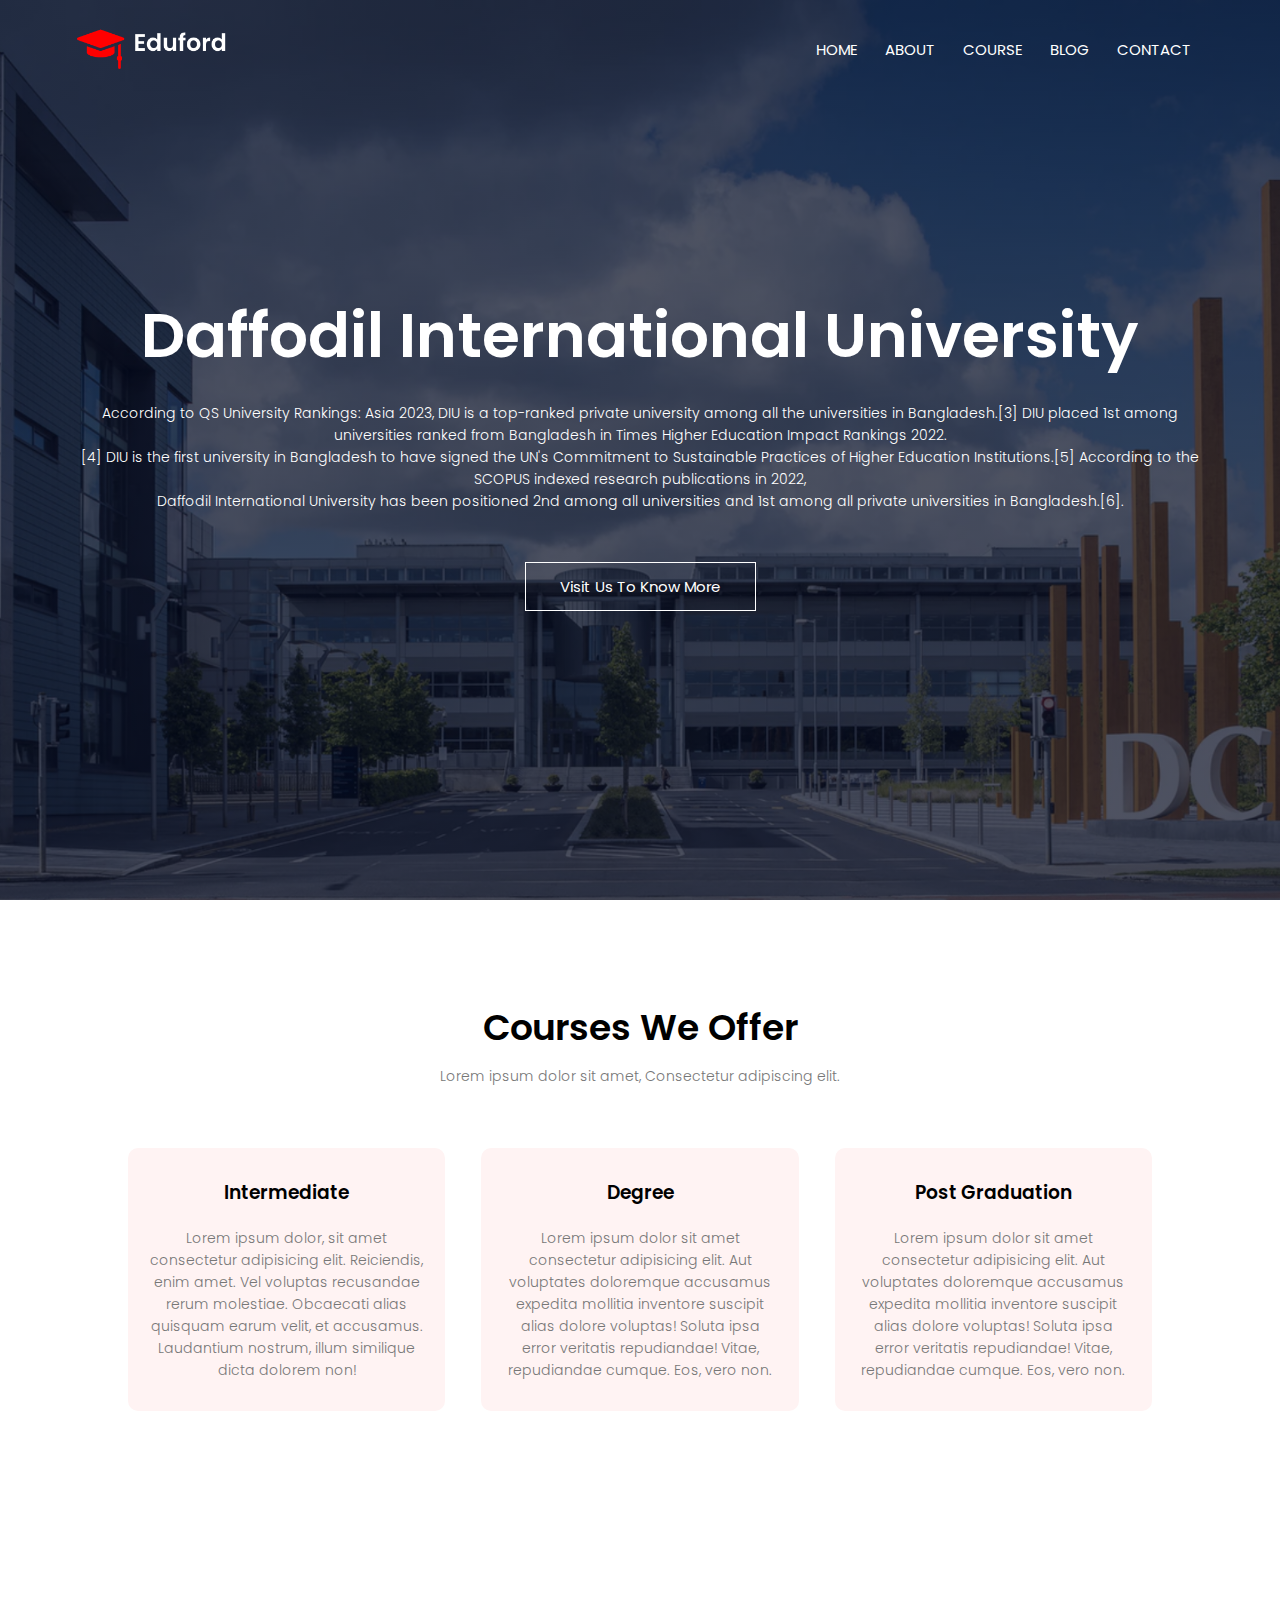
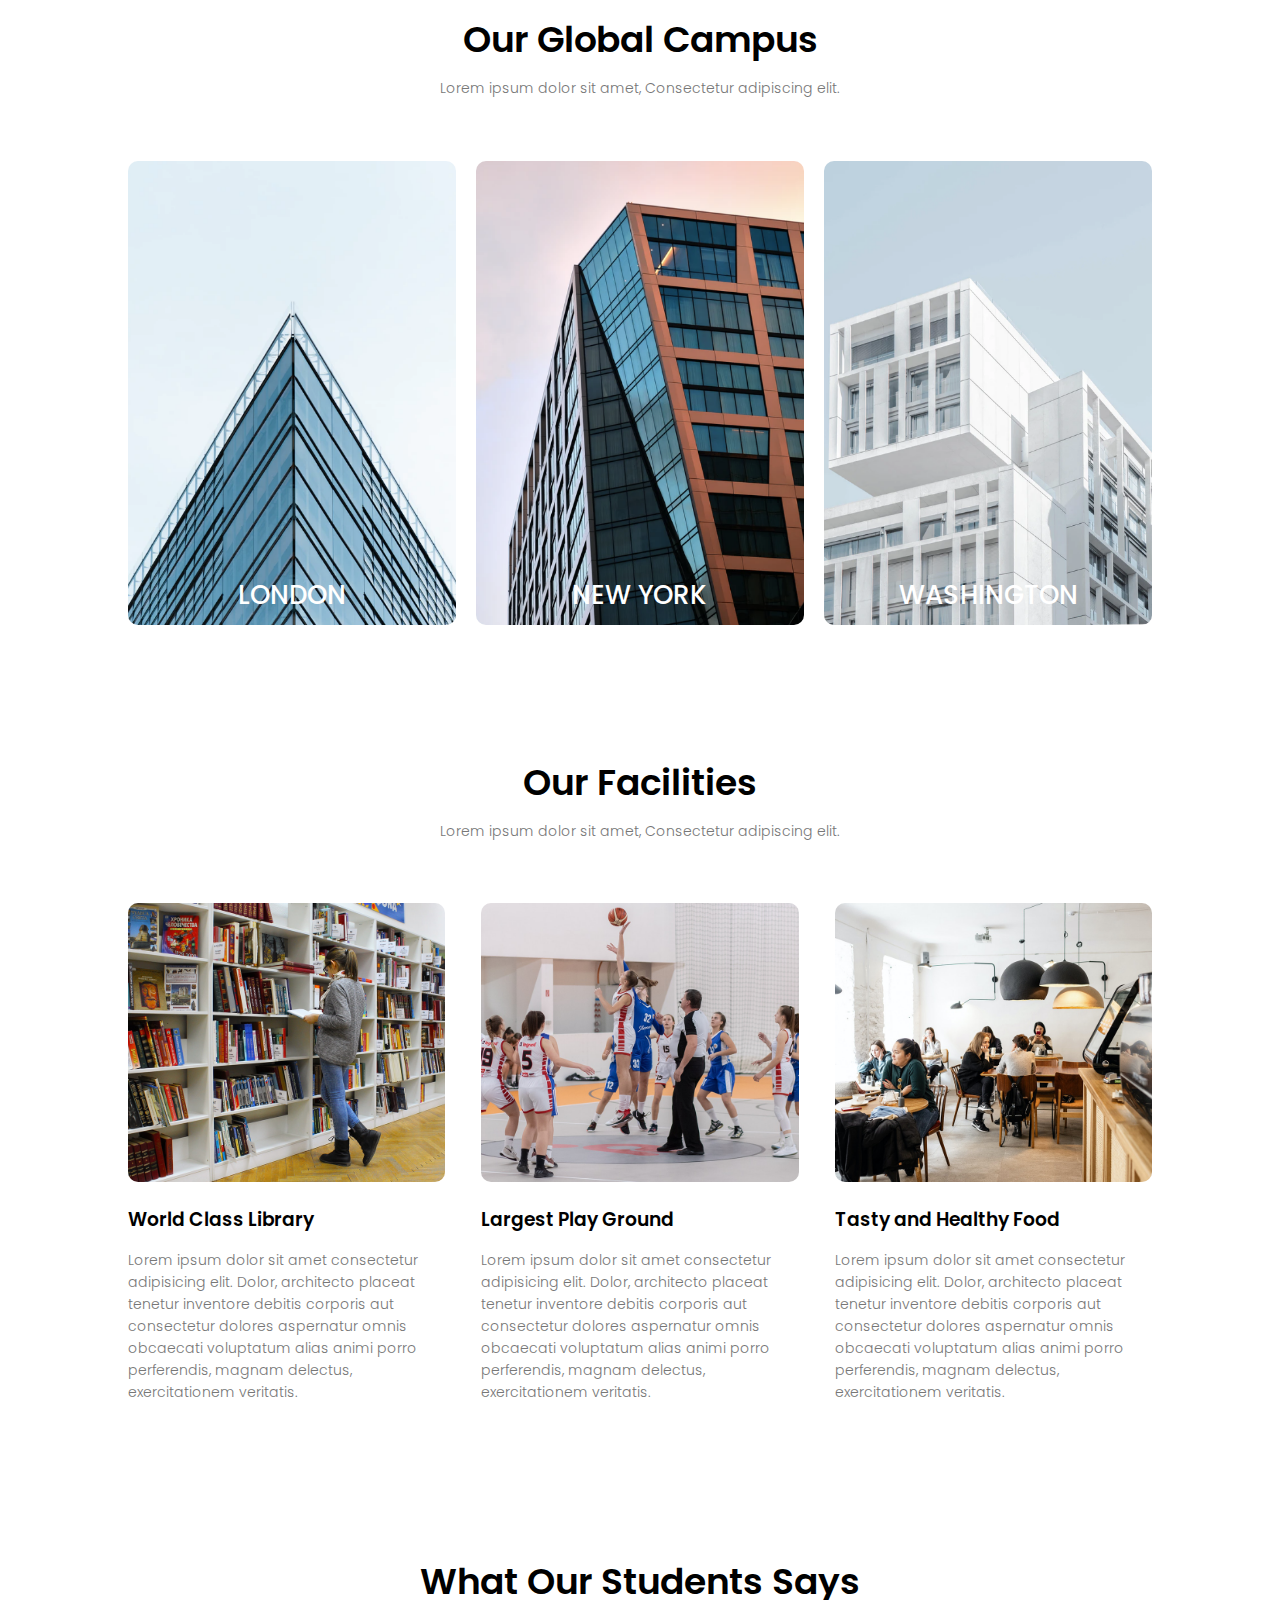
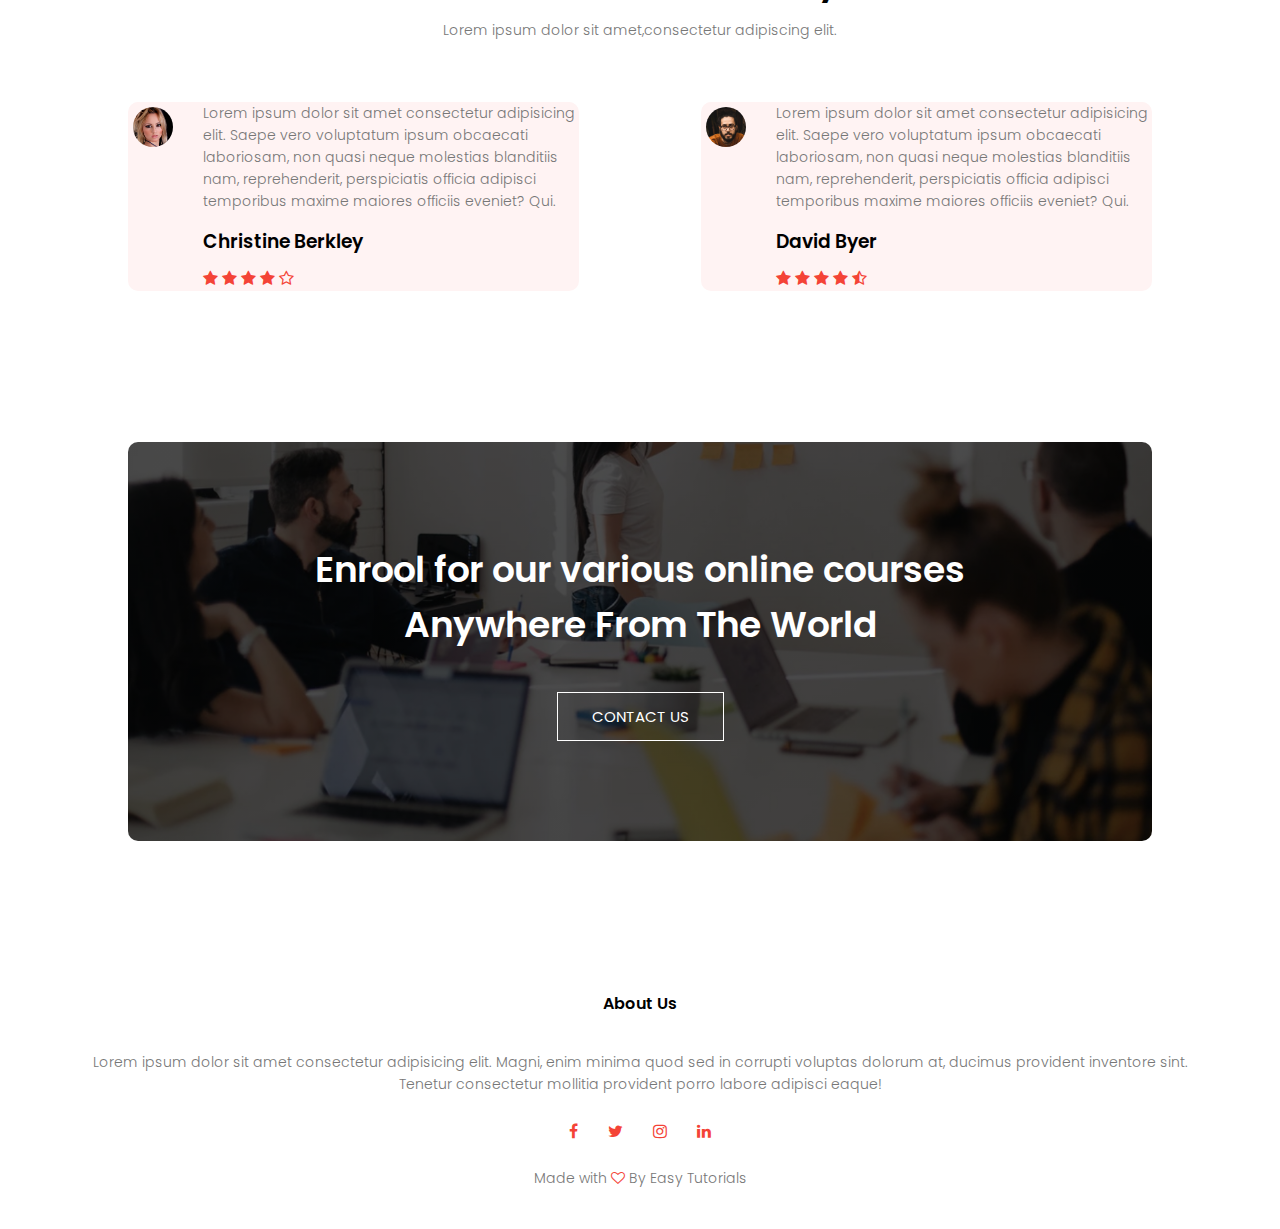
==== index.html @ c22b480c "index" ====
<!DOCTYPE html>
<html lang="en">
<head>
    <meta charset="UTF-8">
    <meta http-equiv="X-UA-Compatible" content="IE=edge">
    <meta name="viewport" content="width=device-width, initial-scale=1.0">
    <link rel="preconnect" href="https://fonts.googleapis.com">
    <link rel="preconnect" href="https://fonts.gstatic.com" crossorigin>
    <link href="https://fonts.googleapis.com/css2?family=Poppins:wght@200;300;400;600;700&display=swap" rel="stylesheet">
    <link rel="stylesheet" href="https://stackpath.bootstrapcdn.com/font-awesome/4.7.0/css/font-awesome.min.css">
    <link rel="stylesheet" href="style.css">
    <link rel="stylesheet" href="responsive.css">
    <title>University Website</title>
</head>
<body>
    <section class="header">
        <nav>
            <a href="https://daffodilvarsity.edu.bd/" target="_blank"><img class="img" src="images/logo.png" alt=""><a>
            <div class="nav-links" id="navLinks">
                <i class="fa fa-times" onclick="hideMenu()"></i>
                <ul>
                    <li><a href="http://127.0.0.1:5501/index.html">HOME</a></li>
                    <li><a href="https://en.wikipedia.org/wiki/Daffodil_International_University" target="_blank">ABOUT</a></li>
                    <li><a href="https://daffodilvarsity.edu.bd/programs" target="_blank">COURSE</a></li>
                    <li><a href="https://blog.daffodilvarsity.edu.bd/" target="_blank">BLOG</a></li>
                    <li><a href="https://daffodilvarsity.edu.bd/pcampus/pcontact" target="_blank">CONTACT</a></li>
                </ul>
            </div>
            <i class="fa fa-bars" onclick="showMenu()"></i>
        </nav>
        <div class="text-box">
            <h1>Daffodil International University</h1>
            <p>According to QS University Rankings: Asia 2023, DIU is a top-ranked private university among all the universities in Bangladesh.[3] DIU placed 1st among universities ranked from Bangladesh in Times Higher Education Impact Rankings 2022.<br>[4] DIU is the first university in Bangladesh to have signed the UN's Commitment to Sustainable Practices of Higher Education Institutions.[5] According to the SCOPUS indexed research  publications in 2022, <br> Daffodil International University has been positioned 2nd among all universities and 1st among all private universities in Bangladesh.[6].</p>
            <a href="https://daffodilvarsity.edu.bd/" target="_blank" class="hero-btn">Visit Us To Know More</a>
        </div>
    </section>
    <!---------------------------------------------------------Courses----------------------------------------------------------->
    <section class="course">
        <h1>Courses We Offer</h1>
        <p>Lorem ipsum dolor sit amet, Consectetur adipiscing elit.</p>
        <div class="row">
            <div class="course-col">
                <h3>Intermediate</h3>
                <p>Lorem ipsum dolor, sit amet consectetur adipisicing elit. Reiciendis, enim amet. Vel voluptas recusandae rerum molestiae. Obcaecati alias quisquam earum velit, et accusamus. Laudantium nostrum, illum similique dicta dolorem non!</p>
            </div>
            <div class="course-col">
                <h3>Degree</h3>
                <p>Lorem ipsum dolor sit amet consectetur adipisicing elit. Aut voluptates doloremque accusamus expedita mollitia inventore suscipit alias dolore voluptas! Soluta ipsa error veritatis repudiandae! Vitae, repudiandae cumque. Eos, vero non.</p>
            </div>
            <div class="course-col">
                <h3>Post Graduation</h3>
                <p>Lorem ipsum dolor sit amet consectetur adipisicing elit. Aut voluptates doloremque accusamus expedita mollitia inventore suscipit alias dolore voluptas! Soluta ipsa error veritatis repudiandae! Vitae, repudiandae cumque. Eos, vero non.</p>
            </div>
        </div>
    </section>
    <!--------------------------------------------------Campus---------------------------------------------------------->
    <section class="campus">
        <h1>Our Global Campus</h1>
        <p>Lorem ipsum dolor sit amet, Consectetur adipiscing elit.</p>
        <div class="row">
            <div class="campus-col">
                <img src="images/london.png">
                <div class="layer">
                    <h3>LONDON</h3>
                </div>
            </div>
            <div class="campus-col">
                <img src="images/newyork.png">
                <div class="layer">
                    <h3>NEW YORK</h3>
                </div>
            </div>
            <div class="campus-col">
                <img src="images/washington.png">
                <div class="layer">
                    <h3>WASHINGTON</h3>
                </div>
            </div>
         </div>
    </section>
    <!---------------------------------------------------Facilities----------------------------------------------------------->
    <section class="facilities">
        <h1>Our Facilities</h1>
        <p>Lorem ipsum dolor sit amet, Consectetur adipiscing elit.</p>
        <div class="row">
            <div class="facilities-col">
                <img src="images/library.png">
                <h3>World Class Library</h3>
                <p>Lorem ipsum dolor sit amet consectetur adipisicing elit. Dolor, architecto placeat tenetur inventore debitis corporis aut consectetur dolores aspernatur omnis obcaecati voluptatum alias animi porro perferendis, magnam delectus, exercitationem veritatis.</p>
            </div>
            <div class="facilities-col">
                <img src="images/basketball.png">
                <h3>Largest Play Ground</h3>
                <p>Lorem ipsum dolor sit amet consectetur adipisicing elit. Dolor, architecto placeat tenetur inventore debitis corporis aut consectetur dolores aspernatur omnis obcaecati voluptatum alias animi porro perferendis, magnam delectus, exercitationem veritatis.</p>
            </div>
            <div class="facilities-col">
                <img src="images/cafeteria.png">
                <h3>Tasty and Healthy Food</h3>
                <p>Lorem ipsum dolor sit amet consectetur adipisicing elit. Dolor, architecto placeat tenetur inventore debitis corporis aut consectetur dolores aspernatur omnis obcaecati voluptatum alias animi porro perferendis, magnam delectus, exercitationem veritatis.</p>
            </div>
        </div>
    </section>
    <!------------------------------------------------------testimonials------------------------------------------------------->
    <section class="testimonials">
        <h1>What Our Students Says</h1>
        <p>Lorem ipsum dolor sit amet,consectetur adipiscing elit.</p>
        <div class="row">
            <div class="testimonial-col">
                <img src="images/user1.jpg" alt="">
                <div>
                    <p>Lorem ipsum dolor sit amet consectetur adipisicing elit. Saepe vero voluptatum ipsum obcaecati laboriosam, non quasi neque molestias blanditiis nam, reprehenderit, perspiciatis officia adipisci temporibus maxime maiores officiis eveniet? Qui.</p>
                    <h3>Christine Berkley</h3>
                    <i class="fa fa-star"></i>
                    <i class="fa fa-star"></i>
                    <i class="fa fa-star"></i>
                    <i class="fa fa-star"></i>
                    <i class="fa fa-star-o"></i>
                </div>
            </div>
            <div class="testimonial-col">
                <img src="images/user2.jpg" alt="">
                <div>
                    <p>Lorem ipsum dolor sit amet consectetur adipisicing elit. Saepe vero voluptatum ipsum obcaecati laboriosam, non quasi neque molestias blanditiis nam, reprehenderit, perspiciatis officia adipisci temporibus maxime maiores officiis eveniet? Qui.</p>
                    <h3>David Byer</h3>
                    <i class="fa fa-star"></i>
                    <i class="fa fa-star"></i>
                    <i class="fa fa-star"></i>
                    <i class="fa fa-star"></i>
                    <i class="fa fa-star-half-o"></i>
                </div>
            </div>
        </div>
    </section>
    <!--------------------------------------------------Call To Action--------------------------------------------------------->
    <section class="cta">
        <h1>Enrool for our various online courses <br> Anywhere From The World</h1>
        <a class="hero-btn" href="https://daffodilvarsity.edu.bd/pcampus/pcontact" target="_blank">CONTACT US</a>
    </section>
    <!--------------------------------------------------------Footer------------------------------------------------------------>
    <section class="footer">
        <h4>About Us</h4>
        <p>Lorem ipsum dolor sit amet consectetur adipisicing elit. Magni, enim minima quod sed in corrupti voluptas dolorum at, ducimus provident inventore sint. <br> Tenetur consectetur mollitia provident porro labore adipisci eaque!</p>
        <div class="icons">
            <i class="fa fa-facebook"></i>
            <i class="fa fa-twitter"></i>
            <i class="fa fa-instagram"></i>
            <i class="fa fa-linkedin"></i>
        </div>
        <p>Made with <i class="fa fa-heart-o"></i>&nbsp;By Easy Tutorials</p>
    </section>
     <!------------------------------------------------JavaScript for Toggle Menu----------------------------------------------->
    <script>
        var navLinks = document.getElementById("navLinks");
        function showMenu(){
            navLinks.style.right="0";
        }
        function hideMenu(){
            navLinks.style.right="-190px";
        }
    </script>
</body>
</html>
---- style.css ----
*{
    margin: 0;
    padding: 0;
    font-family: 'Poppins', sans-serif;
}
.header{
    min-height: 100vh;
    width: 100%;
    background-image: linear-gradient(rgba(4,9,30,0.7),rgba(4,9,30,0.7)),url(images/banner.png);
    background-position: center;
    background-size: cover;
    position: relative;
}
nav {
    display: flex;
    padding: 2% 6%;
    justify-content: space-between;
    align-items: center;
}
nav img{
    width: 150px;

}
.nav-links{
    flex: 1;
    text-align: right;
}
.nav-links ul li{
    list-style: none;
    display: inline-block;
    padding: 8px 12px;
    position: relative;
}
.nav-links ul li a{
    color: #fff;
    font-size: 15px;
    text-decoration: none;

}
.nav-links ul li::after{
    content: '';
    width: 0%;
    height:2px;
    background: #f44336;
    display: block;
    margin: auto;
    transition: 0.5s;
}
.nav-links ul li:hover::after{
    width: 100%;

}
.text-box{
    width: 90%;
    color: #fff;
    position: absolute;
    top: 50%;
    left: 50%;
    transform: translate(-50%,-50%);
    text-align: center;
}
.text-box h1{
    font-size: 62px;
}
.text-box p{
    margin: 10px 0 40px;
    font-size: 14px;
    color:  #fff;
}
.hero-btn{
    display: inline-block;
    text-decoration: none;
    color: #fff;
    border: 1px solid #fff;
    padding: 12px 34px;
    font-size: 15px;
    background: transparent;
    position: relative;
    cursor: pointer;
}
.hero-btn:hover{
    border: 1px solid #fff;
    background: #f44336;
    transition: 1s;
}
nav .fa{
    display: none;
}
/*----------------------courses-----------------*/
.course{
    width: 80%;
    margin: auto;
    text-align: center;
    padding: 100px;
}
h1{
    font-size: 36px;
    font-weight: 600;
}
p{
    color: #777;
    font-size: 14px;
    font-weight: 300;
    line-height: 22px;
    padding: 10px;
}
.row{
    margin-top: 5%;
    display: flex;
    justify-content: space-between;
}
.course-col{
    flex-basis: 31%;
    background: #fff3f3;
    border-radius: 10px;
    margin-bottom: 5%;
    padding: 20px 12px;
    box-sizing: border-box;
}
h3{
    text-align: center;
    font-weight: 600;
    margin: 10px 0;
}
.course-col:hover{
    box-shadow: 0 0 20px rgba(0,0,0,0.2);
}
/*-----------------Campus-------------------*/
.campus{
    width: 80%;
    margin: auto;
    text-align: center;
    padding-top: 50px;
}
.campus-col{
    flex-basis: 32%;
    border-radius: 10px;
    margin-bottom: 30px;
    position: relative;
    overflow: hidden;
}
.campus-col img{
    width: 100%;
    display: block;
}
.layer{
    background: transparent;
    height: 100%;
    width: 100%;
    position: absolute;
    top: 0;
    left: 0;
    transition: 0.5s;
}
.layer:hover{
    background: rgba(226,0,0,0.7);
}
.layer h3{
    width: 100%;
    font-weight: 500;
    color: #fff;
    font-size: 26px;
    bottom: 0;
    left: 50%;
    transform: translate(-50%);
    position: absolute;
}
.layer:hover h3{
    bottom: 50%;
    opacity: 1;
}
/*------------------------------------------------Facilities----------------------------------------*/
.facilities{
    width: 80%;
    margin: auto;
    text-align: center;
    padding-top: 100px;
}
.facilities-col{
    flex-basis: 31%;
    border-radius: 10px;
    margin-bottom: 5%;
    text-align: left;
}
.facilities-col img{
    width: 100%;
    border-radius: 10px;
}
.facilities-col p{
    padding: 0;
}
.facilities-col h3{
    margin-top: 16px;
    margin-bottom: 15px;
    text-align: left;
}
/*--------------------------------------------testimonials-------------------------------------------------*/
.testimonials{
    width: 80%;
    margin: auto;
    padding-top: 100px;
    text-align: center;
}
.testimonial-col{
    flex-basis: 44%;
    border-radius: 10px;
    margin-bottom: 5%;
    text-align: left;
    background: #fff3f3;
    cursor: pointer;
    display: flex;
}
.testimonial-col img{
    height: 40px;
    margin: 5px;
    margin-right: 30px;
    border-radius: 50%;
}
.testimonial-col p{
    padding: 0;
}
.testimonial-col h3{
    margin-top: 15px;
    text-align: left;
}
.testimonial-col .fa{
    color: #f44336;

}
/*----------------------------call to action--------------------------*/
.cta{
    margin: 100px auto;
    width: 80%;
    background-image:linear-gradient(rgba(0,0,0,0.7),rgba(0,0,0,0.7)),url(images/banner2.jpg);
    background-position: center;
    background-size: cover;
    border-radius: 10px;
    text-align: center;
    padding: 100px 0;
}
.cta h1{
    color: #fff;
    margin-bottom: 40px;
    padding: 0;

}
.footer{
    width: 100%;
    text-align: center;
    padding: 30px 0;
}
.footer h4{
    margin-bottom: 25px;
    margin-top: 20px;
    font-weight: 600;
}
.icons .fa{
    color: #f44336;
    margin: 0 13px;
    cursor: pointer;
    padding: 18px 0;
}
.fa-heart-o{
    color: #f44336;
}
---- responsive.css ----
@media (max-width: 700px){
    body{
        padding: 0;
        margin: 0;
    }
    .text-box h1{
        font-size: 20px;
    }
    .nav-links ul li{
        display: block;
    }
    .nav-links{
        position: absolute;
        background: #f44336;
        height: 100vh;
        width: 190px;
        top: 0;
        right: -200px;
        text-align: left;
        z-index: 2;
        transition: 1s;
    }
    nav .fa{
        display: block;
        color: #fff;
        font-size: 22px;
        cursor: pointer;
    }
    .nav-links ul{
        padding: 30px;
    }
    .row{
        flex-direction: column;
    }
    .testimonial-col img{
        margin-right: 30px;
        margin-left: 0px;
    }
    .cta h1{
        font-size: 24px;
    }
    .course{
        padding: 10px;
    }
}
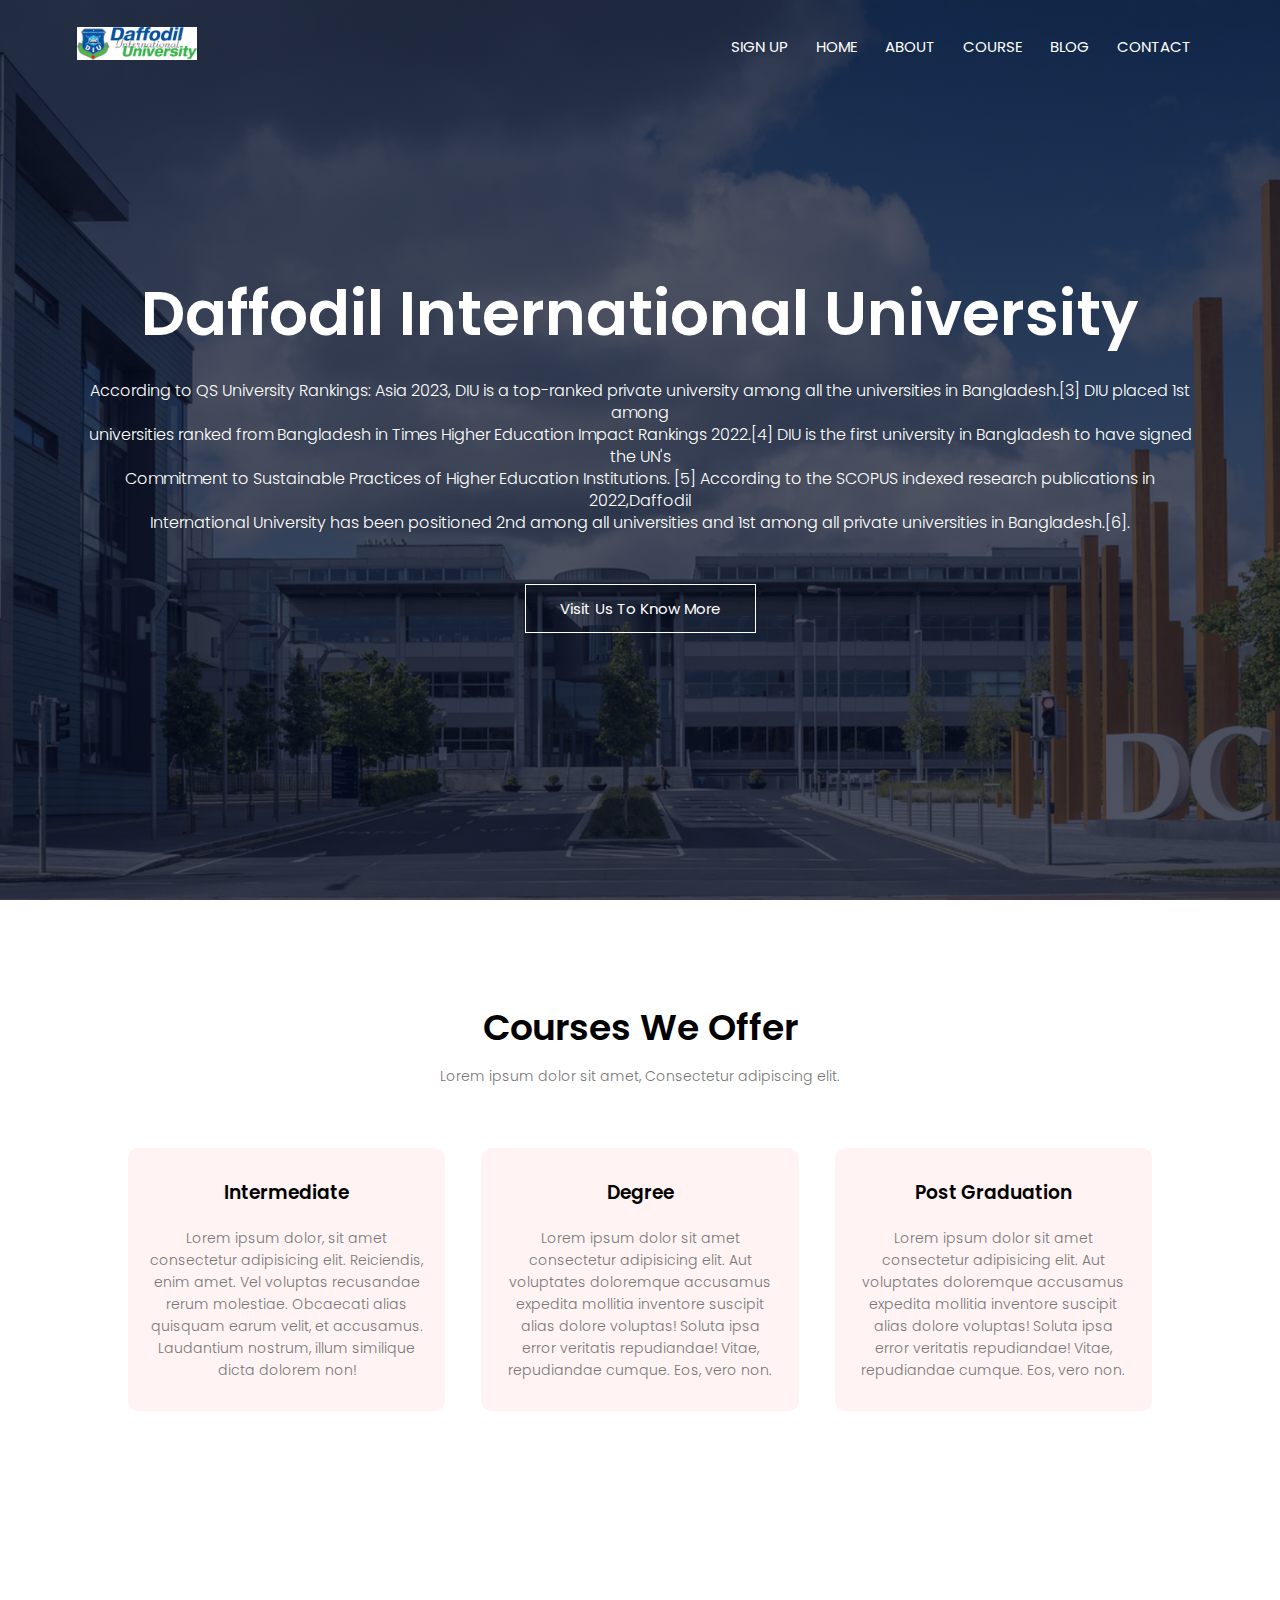
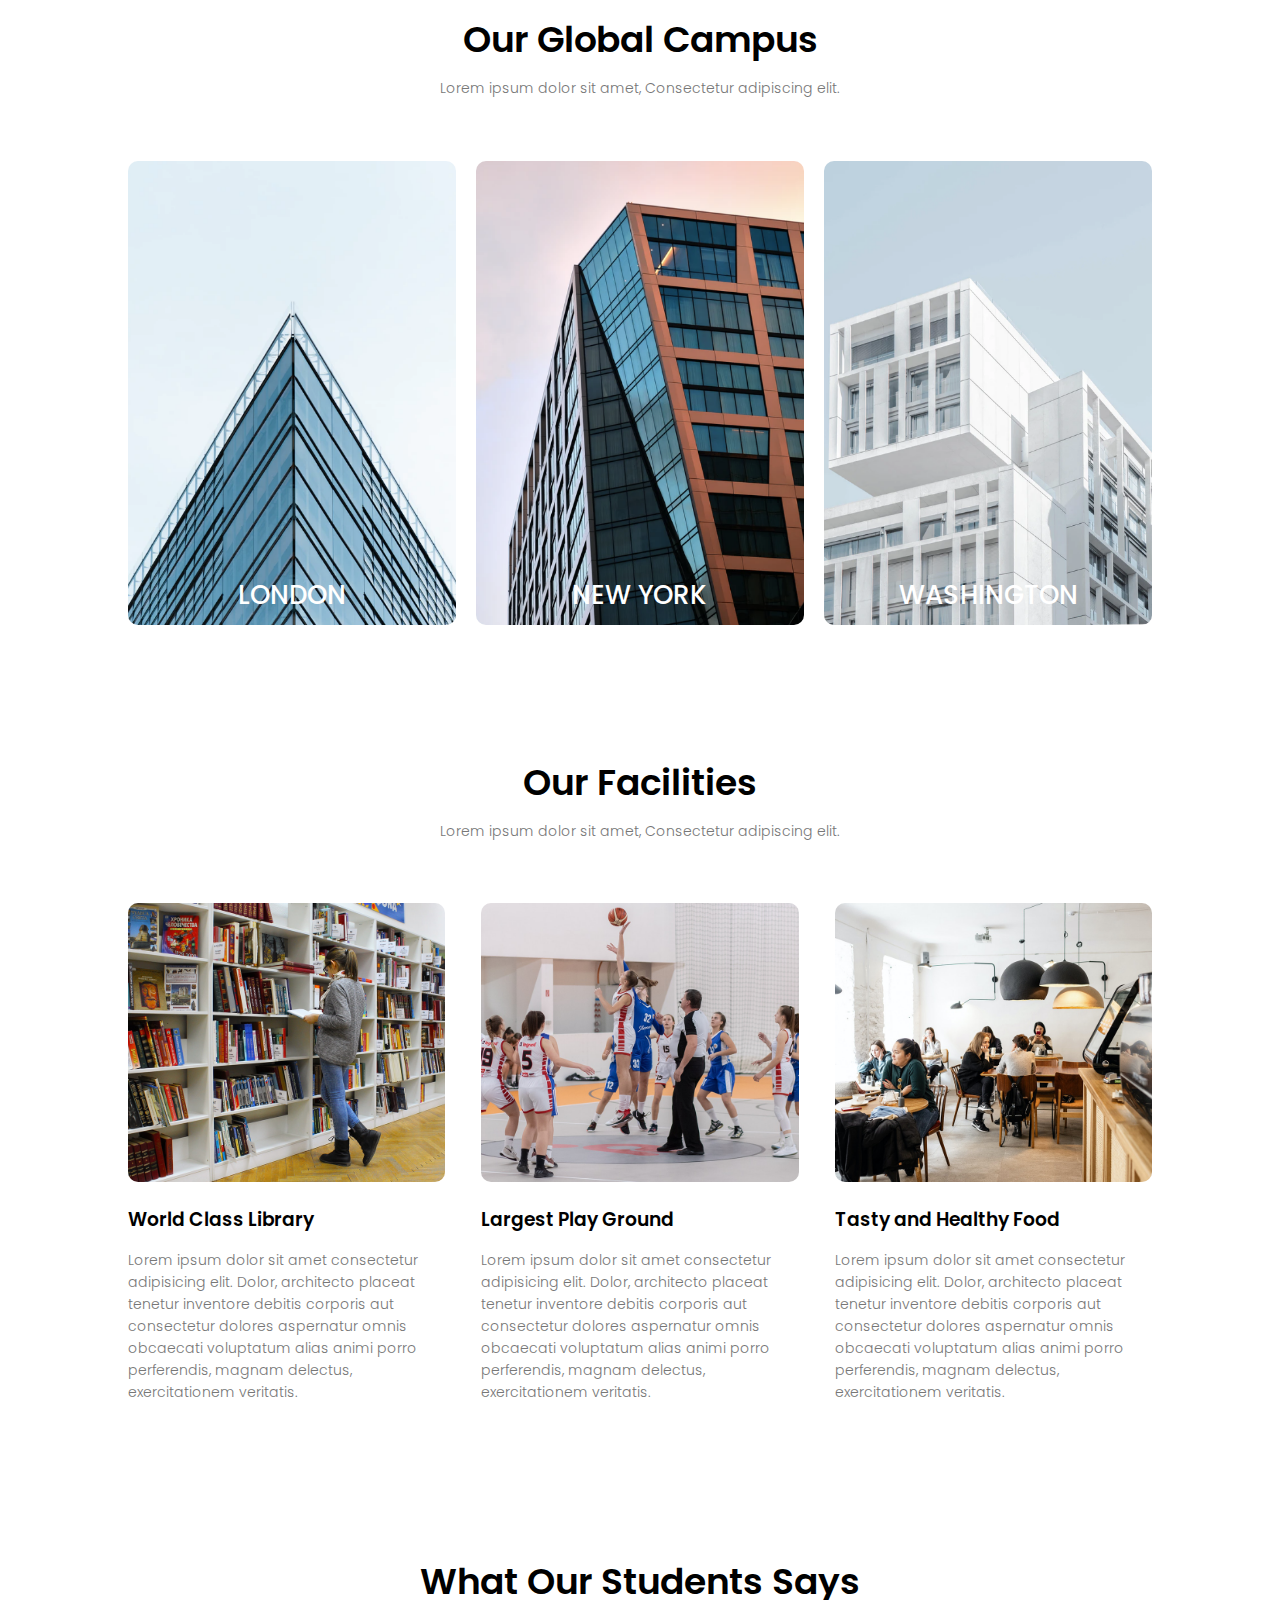
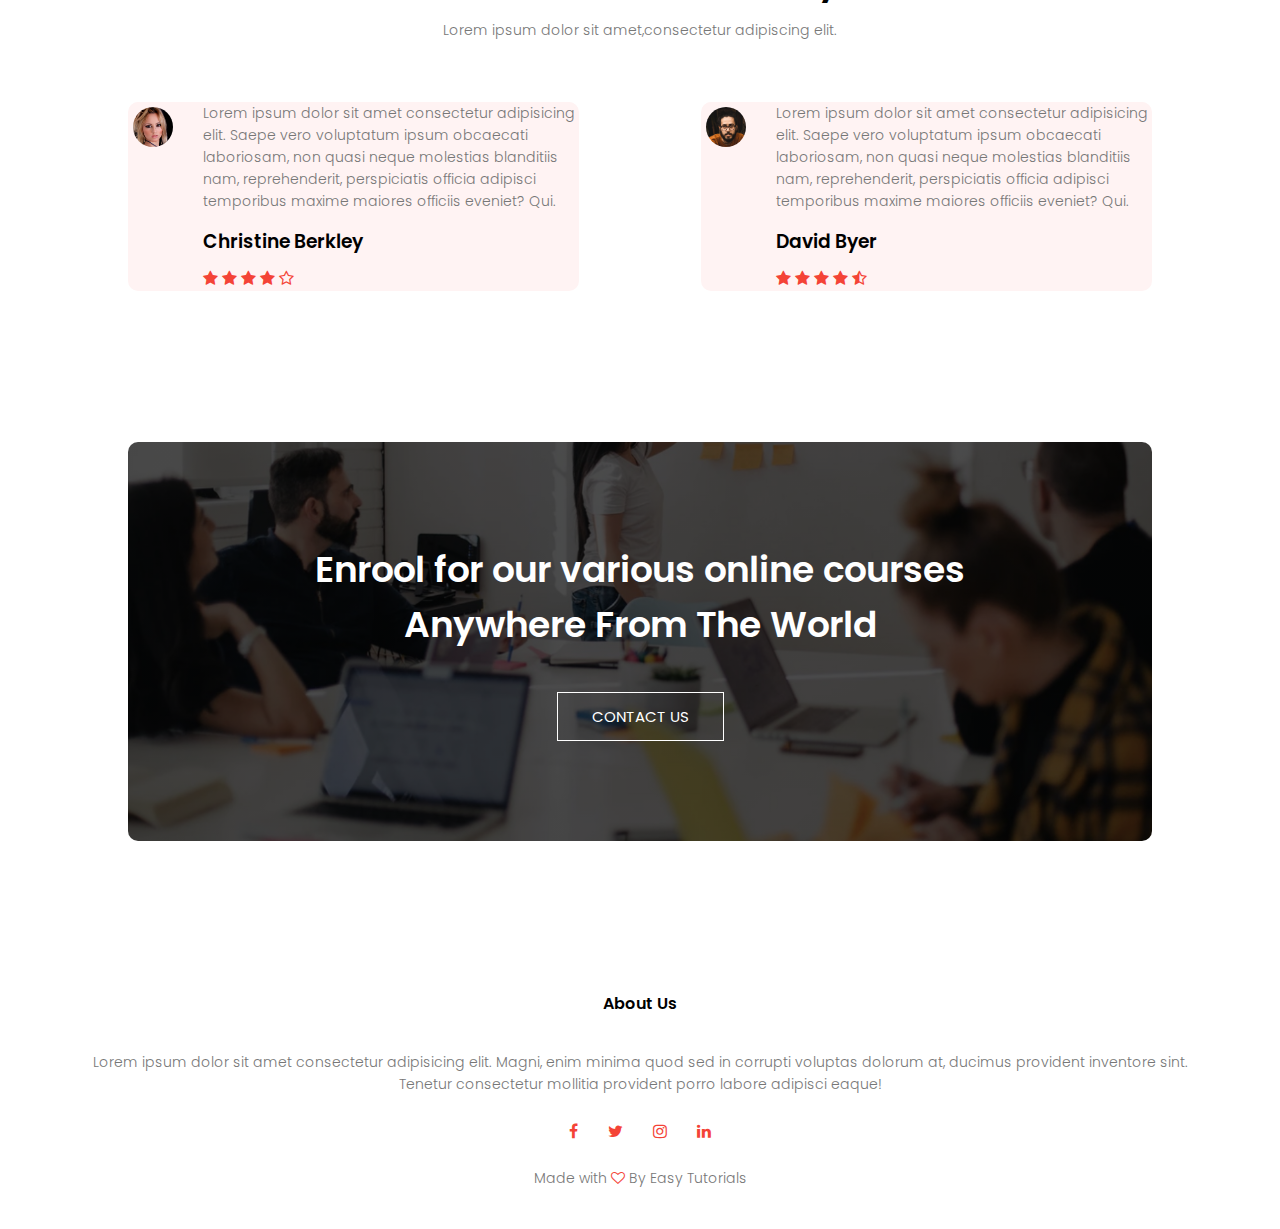
==== commit 7a6d8a61: "update" ====
--- a/index.html
+++ b/index.html
@@ -15,27 +15,28 @@
 <body>
     <section class="header">
         <nav>
-            <a href="https://daffodilvarsity.edu.bd/" target="_blank"><img class="img" src="images/logo.png" alt=""><a>
+            <a href=""><img class="imgs" src="images/download.png" alt=""><a>
             <div class="nav-links" id="navLinks">
                 <i class="fa fa-times" onclick="hideMenu()"></i>
                 <ul>
-                    <li><a href="http://127.0.0.1:5501/index.html">HOME</a></li>
-                    <li><a href="https://en.wikipedia.org/wiki/Daffodil_International_University" target="_blank">ABOUT</a></li>
-                    <li><a href="https://daffodilvarsity.edu.bd/programs" target="_blank">COURSE</a></li>
-                    <li><a href="https://blog.daffodilvarsity.edu.bd/" target="_blank">BLOG</a></li>
-                    <li><a href="https://daffodilvarsity.edu.bd/pcampus/pcontact" target="_blank">CONTACT</a></li>
+                    <li><a href="signInpage.html">SIGN UP</a></li>
+                    <li><a href="index.html">HOME</a></li>
+                    <li><a href="#about">ABOUT</a></li>
+                    <li><a href="#course">COURSE</a></li>
+                    <li><a href="#Blog">BLOG</a></li>
+                    <li><a href="#contact">CONTACT</a></li>
                 </ul>
             </div>
             <i class="fa fa-bars" onclick="showMenu()"></i>
         </nav>
         <div class="text-box">
             <h1>Daffodil International University</h1>
-            <p>According to QS University Rankings: Asia 2023, DIU is a top-ranked private university among all the universities in Bangladesh.[3] DIU placed 1st among universities ranked from Bangladesh in Times Higher Education Impact Rankings 2022.<br>[4] DIU is the first university in Bangladesh to have signed the UN's Commitment to Sustainable Practices of Higher Education Institutions.[5] According to the SCOPUS indexed research  publications in 2022, <br> Daffodil International University has been positioned 2nd among all universities and 1st among all private universities in Bangladesh.[6].</p>
+            <p>According to QS University Rankings: Asia 2023, DIU is a top-ranked private university among all the universities in Bangladesh.[3] DIU placed 1st among <br> universities ranked from Bangladesh in  Times Higher Education Impact Rankings 2022.[4] DIU is the first university in Bangladesh to have signed the UN's <br> Commitment to Sustainable Practices of Higher Education Institutions. [5] According to the SCOPUS indexed research  publications in 2022,Daffodil <br> International University  has been positioned 2nd among all universities and 1st among all private universities in Bangladesh.[6].</p>
             <a href="https://daffodilvarsity.edu.bd/" target="_blank" class="hero-btn">Visit Us To Know More</a>
         </div>
     </section>
     <!---------------------------------------------------------Courses----------------------------------------------------------->
-    <section class="course">
+    <section class="course" id="course">
         <h1>Courses We Offer</h1>
         <p>Lorem ipsum dolor sit amet, Consectetur adipiscing elit.</p>
         <div class="row">
@@ -79,7 +80,7 @@
          </div>
     </section>
     <!---------------------------------------------------Facilities----------------------------------------------------------->
-    <section class="facilities">
+    <section class="facilities" id="Blog">
         <h1>Our Facilities</h1>
         <p>Lorem ipsum dolor sit amet, Consectetur adipiscing elit.</p>
         <div class="row">
@@ -137,10 +138,10 @@
         <a class="hero-btn" href="https://daffodilvarsity.edu.bd/pcampus/pcontact" target="_blank">CONTACT US</a>
     </section>
     <!--------------------------------------------------------Footer------------------------------------------------------------>
-    <section class="footer">
+    <section class="footer" id="about">
         <h4>About Us</h4>
         <p>Lorem ipsum dolor sit amet consectetur adipisicing elit. Magni, enim minima quod sed in corrupti voluptas dolorum at, ducimus provident inventore sint. <br> Tenetur consectetur mollitia provident porro labore adipisci eaque!</p>
-        <div class="icons">
+        <div class="icons" id="contact">
             <i class="fa fa-facebook"></i>
             <i class="fa fa-twitter"></i>
             <i class="fa fa-instagram"></i>
--- a/style.css
+++ b/style.css
@@ -17,8 +17,8 @@
     justify-content: space-between;
     align-items: center;
 }
-nav img{
-    width: 150px;
+nav .imgs{
+    width: 120px;
 
 }
 .nav-links{
@@ -64,7 +64,7 @@
 }
 .text-box p{
     margin: 10px 0 40px;
-    font-size: 14px;
+    font-size: 16px;
     color:  #fff;
 }
 .hero-btn{
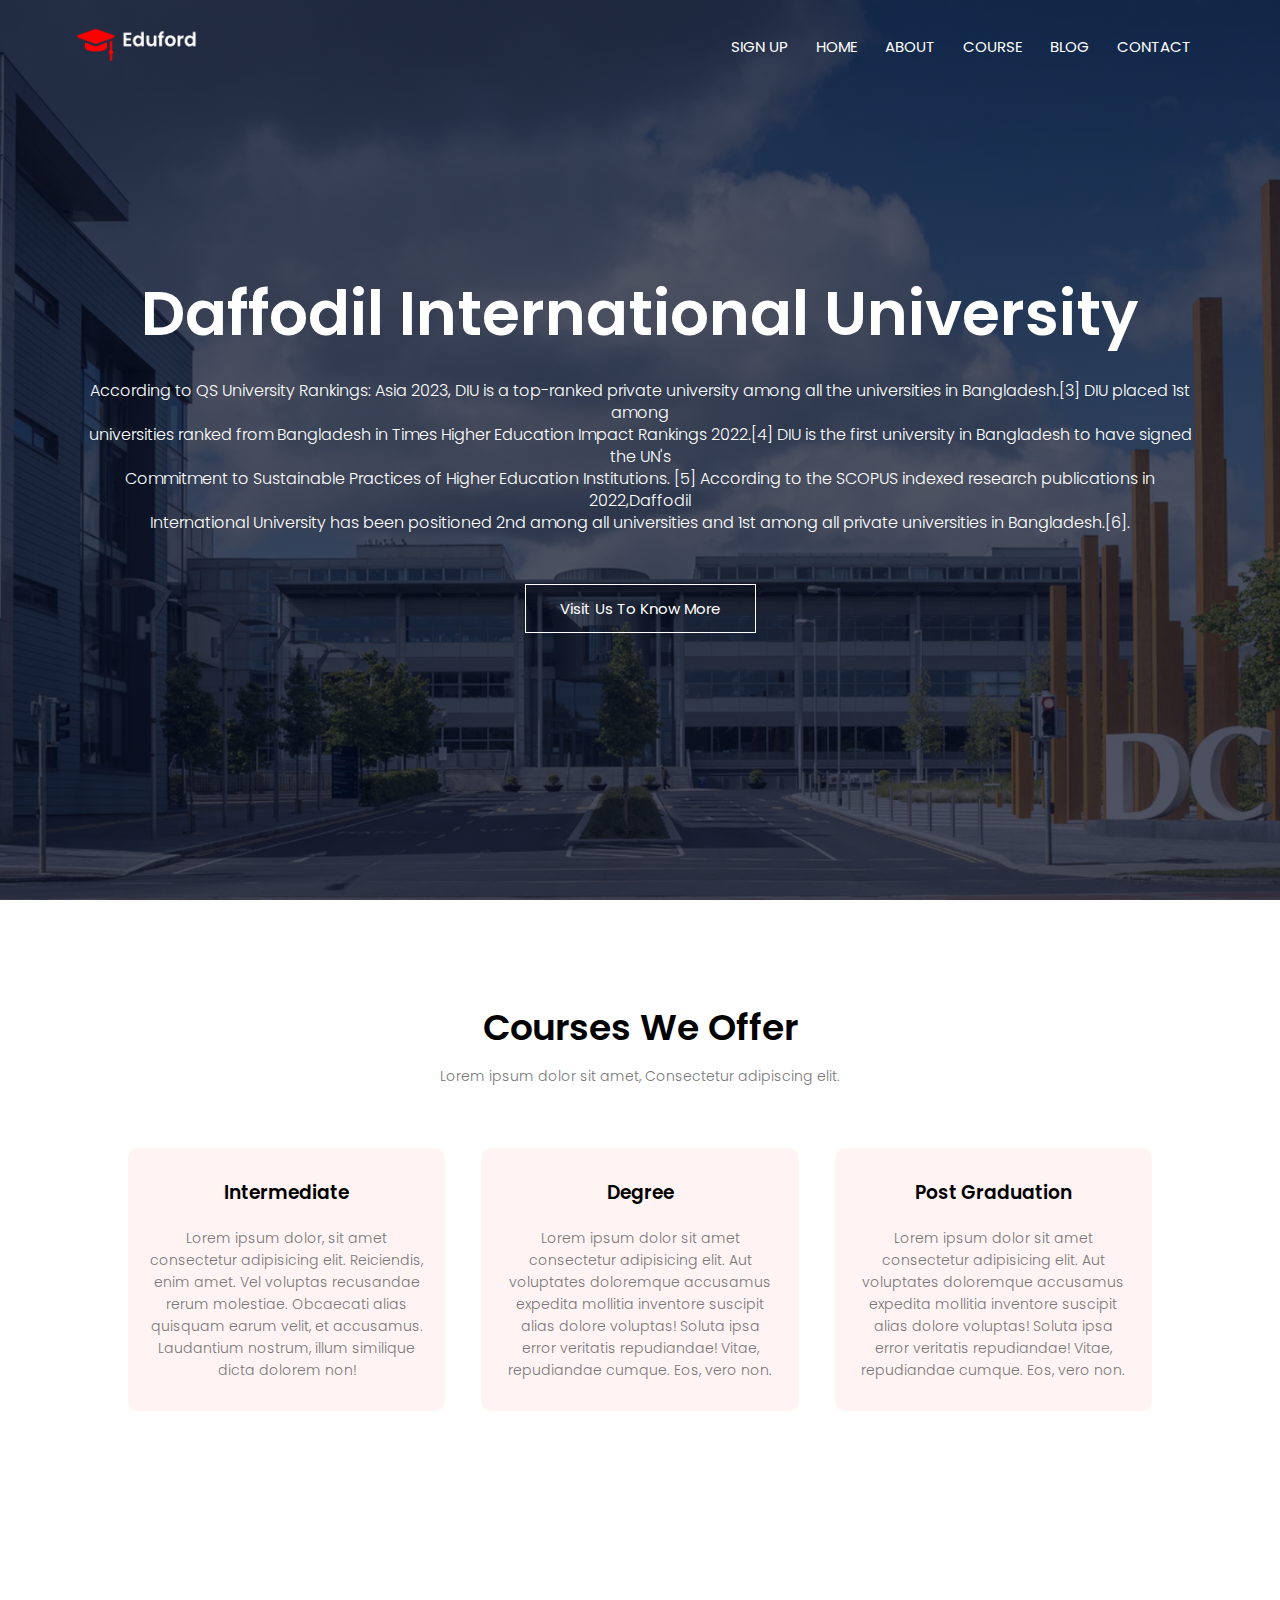
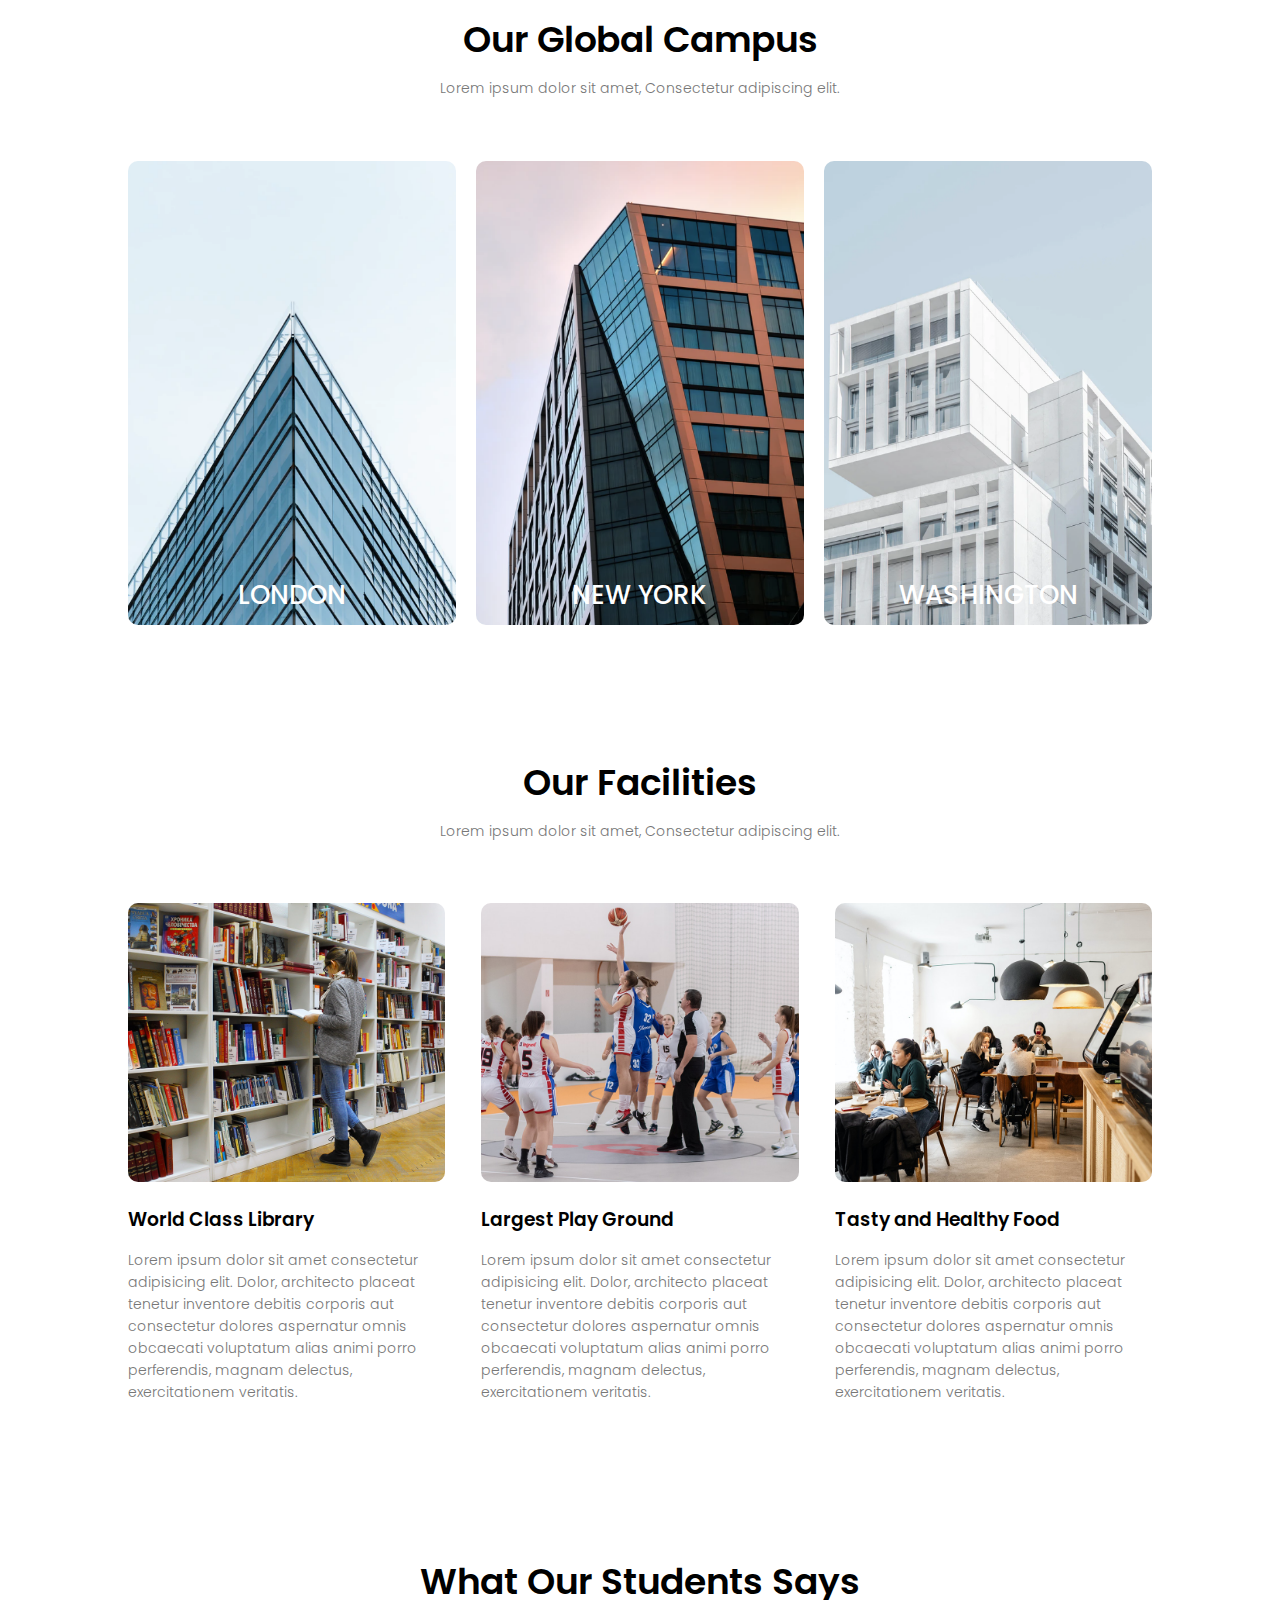
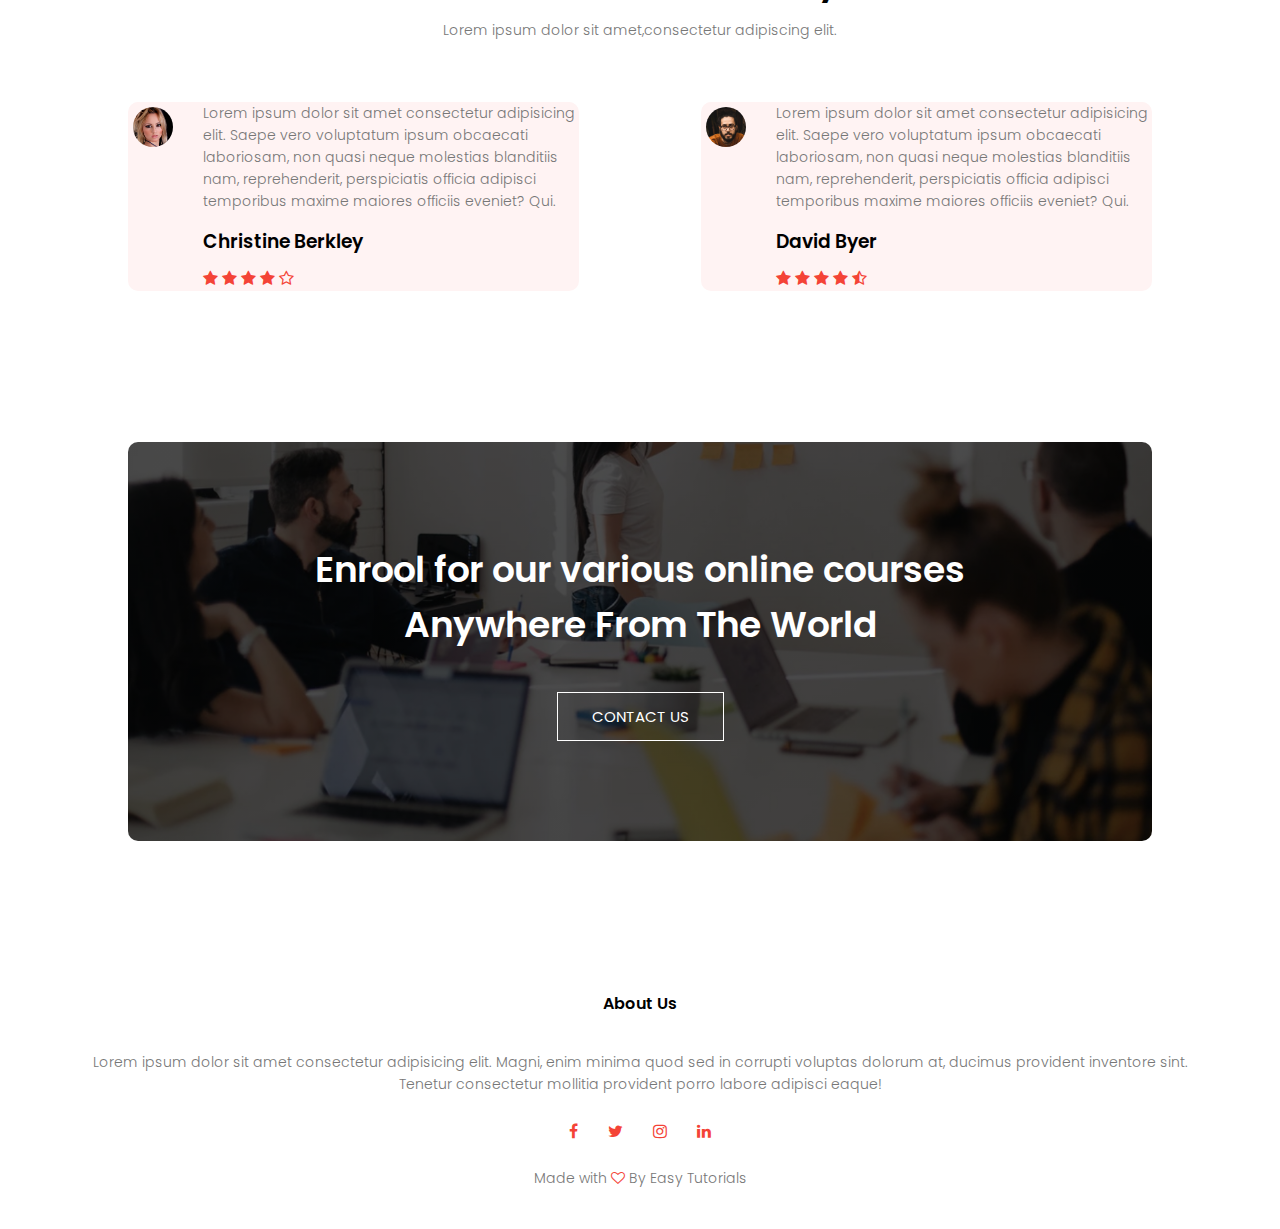
==== commit 2f5f373b: "update" ====
--- a/index.html
+++ b/index.html
@@ -15,7 +15,7 @@
 <body>
     <section class="header">
         <nav>
-            <a href=""><img class="imgs" src="images/download.png" alt=""><a>
+            <a href=""><img class="imgs" src="images/logo.png" alt=""><a>
             <div class="nav-links" id="navLinks">
                 <i class="fa fa-times" onclick="hideMenu()"></i>
                 <ul>
@@ -32,7 +32,7 @@
         <div class="text-box">
             <h1>Daffodil International University</h1>
             <p>According to QS University Rankings: Asia 2023, DIU is a top-ranked private university among all the universities in Bangladesh.[3] DIU placed 1st among <br> universities ranked from Bangladesh in  Times Higher Education Impact Rankings 2022.[4] DIU is the first university in Bangladesh to have signed the UN's <br> Commitment to Sustainable Practices of Higher Education Institutions. [5] According to the SCOPUS indexed research  publications in 2022,Daffodil <br> International University  has been positioned 2nd among all universities and 1st among all private universities in Bangladesh.[6].</p>
-            <a href="https://daffodilvarsity.edu.bd/" target="_blank" class="hero-btn">Visit Us To Know More</a>
+            <a href="#" class="hero-btn">Visit Us To Know More</a>
         </div>
     </section>
     <!---------------------------------------------------------Courses----------------------------------------------------------->
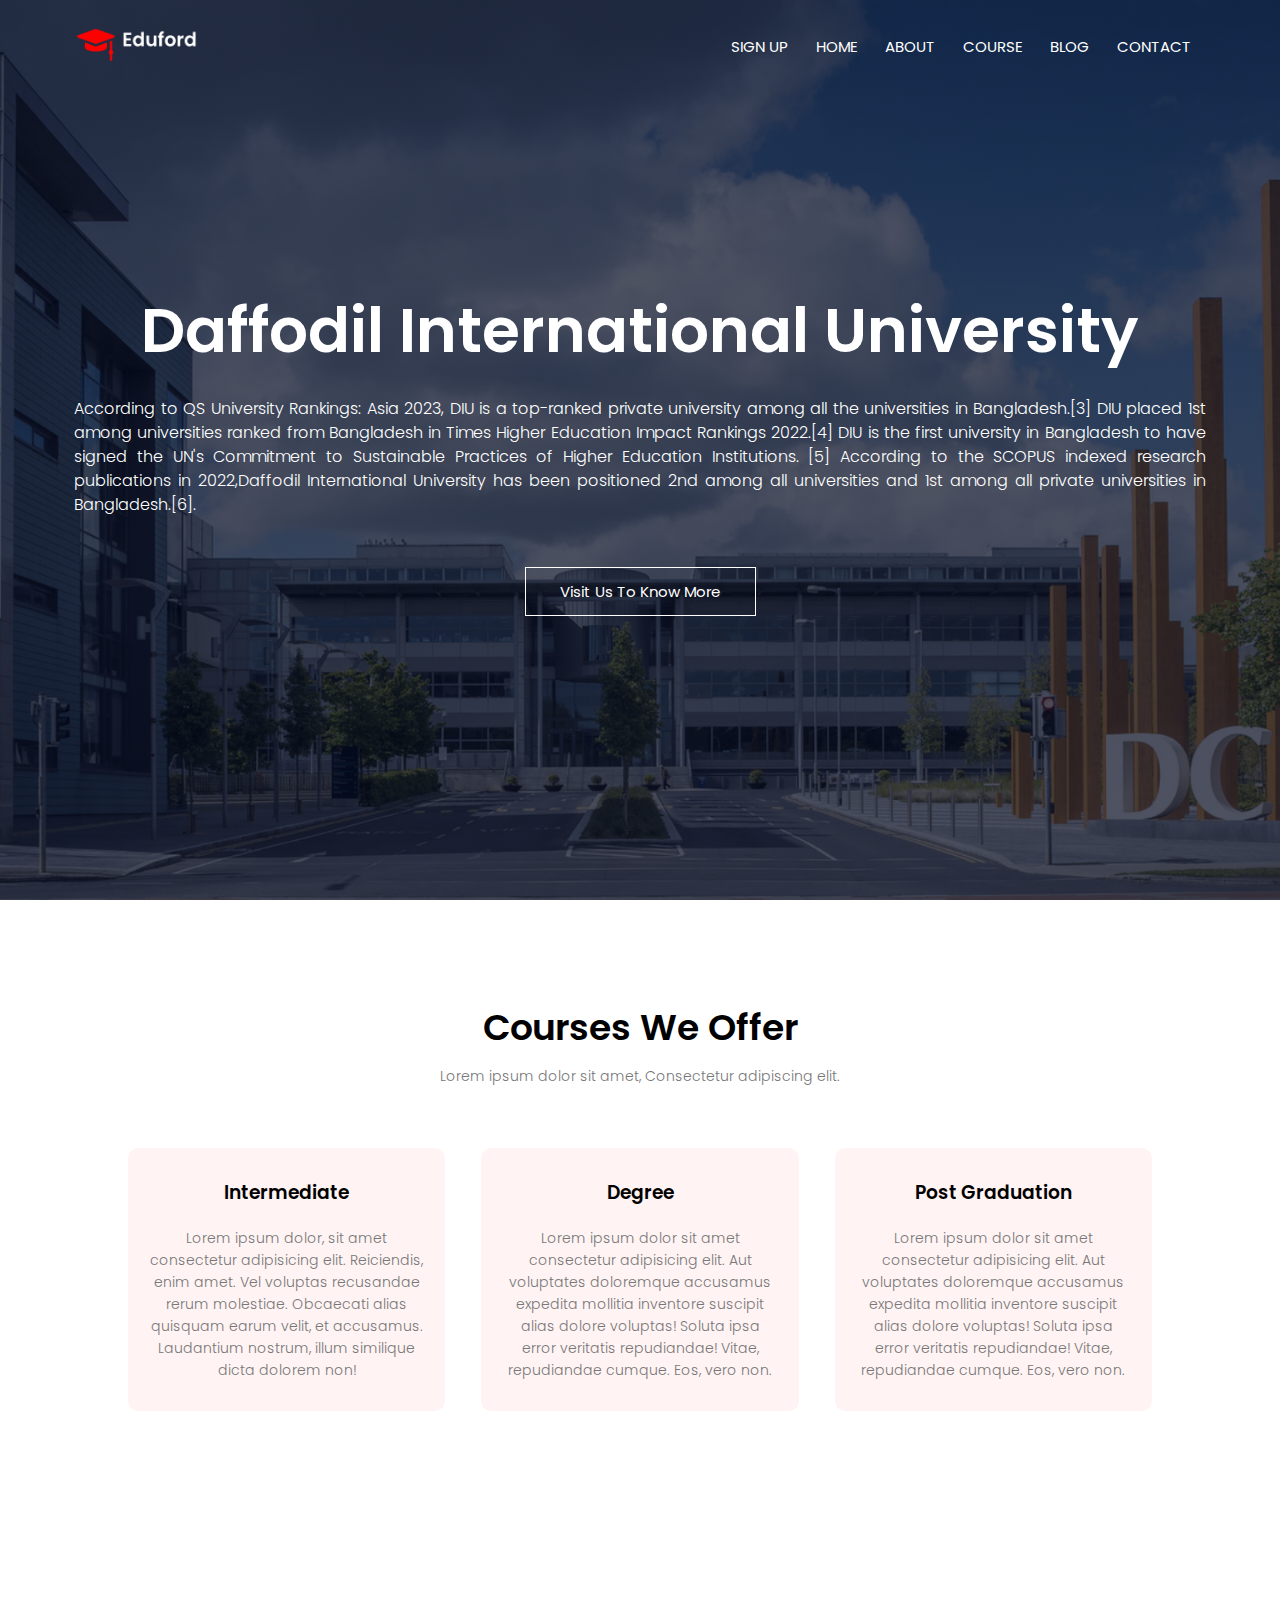
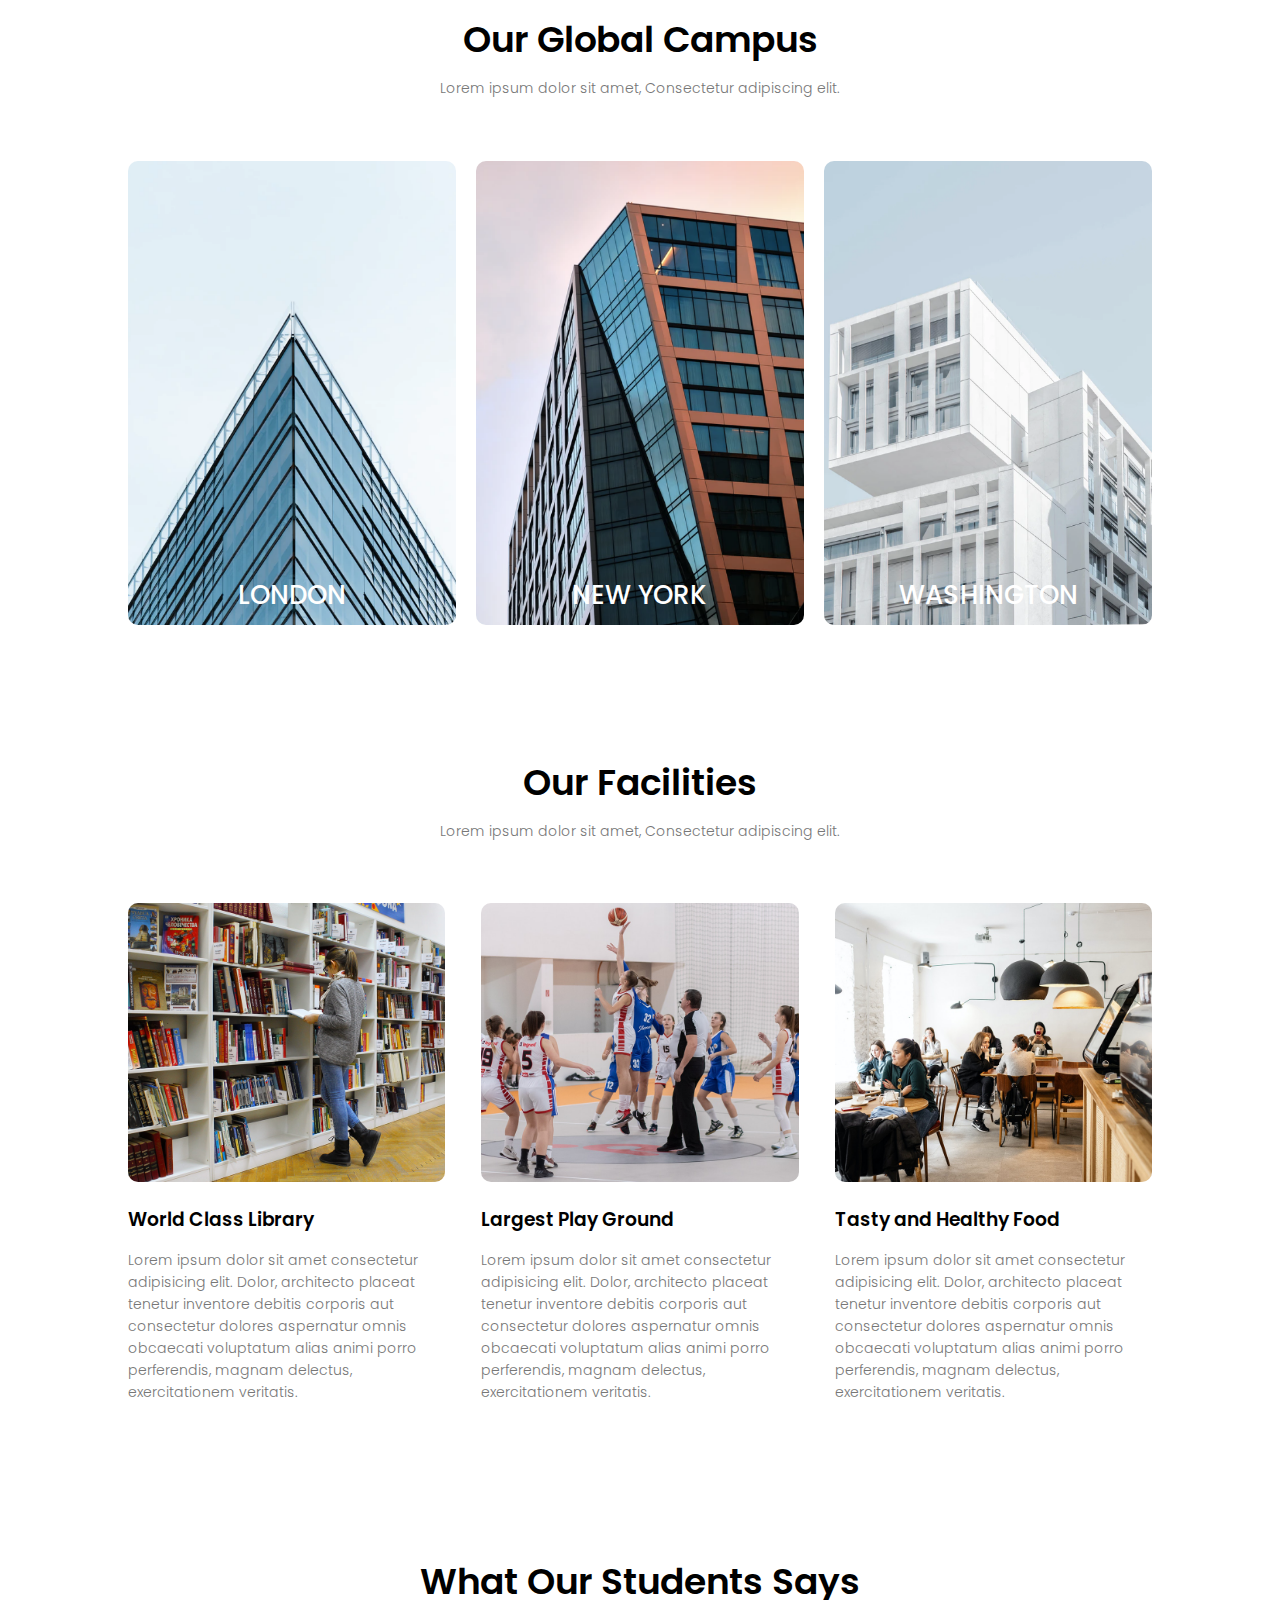
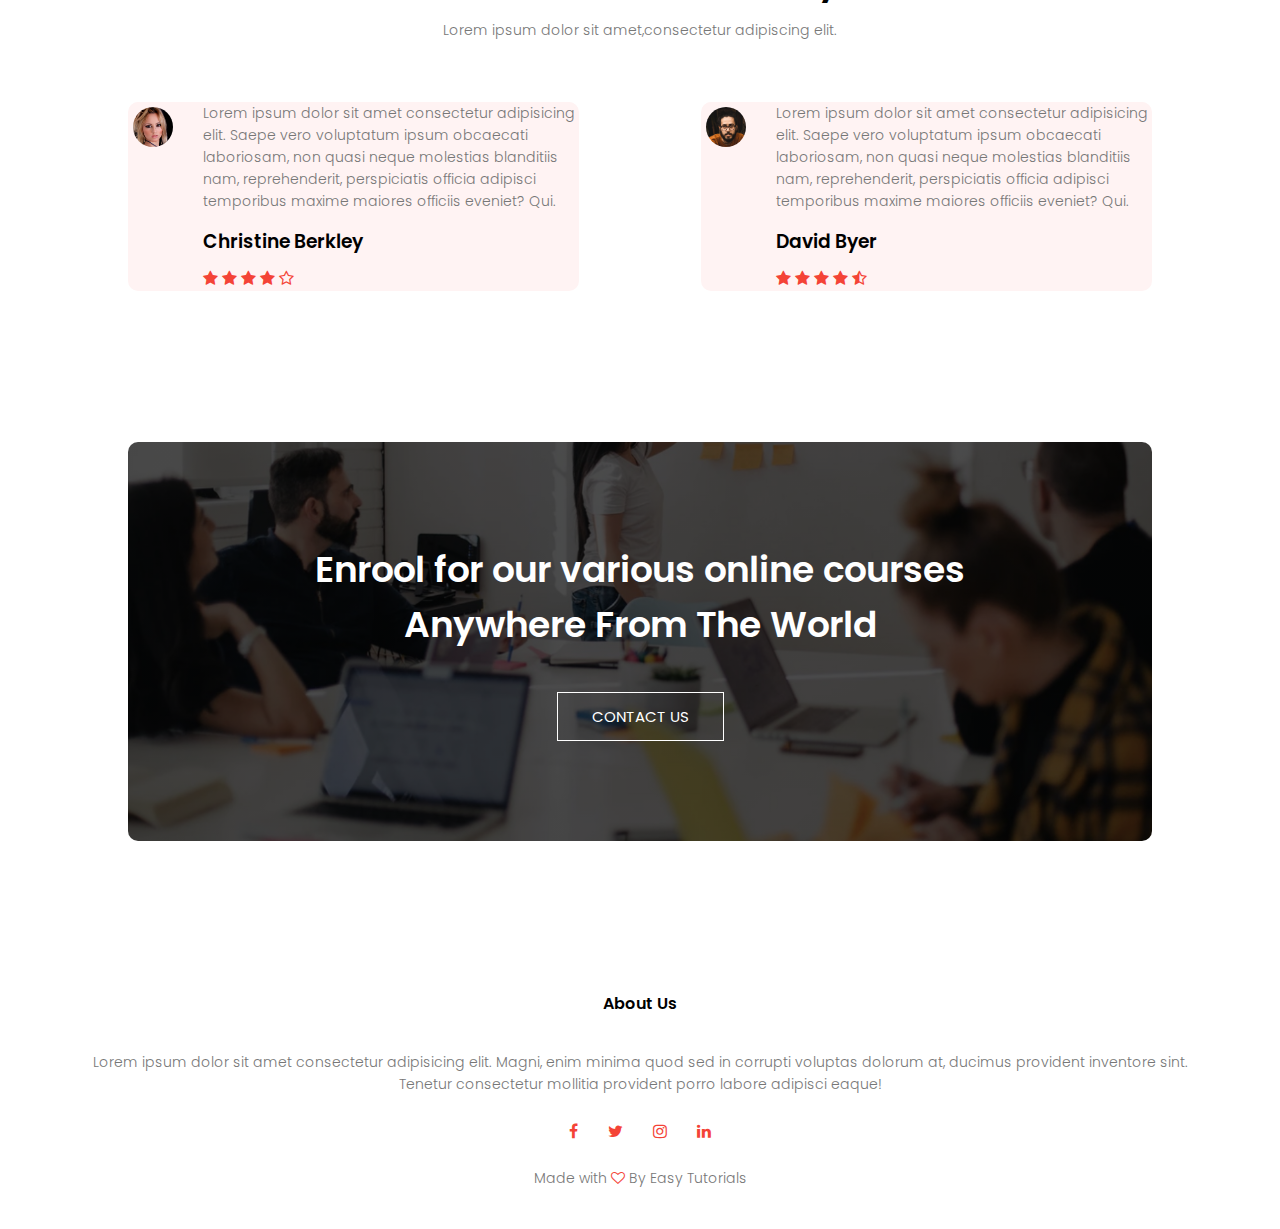
==== commit 7a88e92c: "some line update" ====
--- a/index.html
+++ b/index.html
@@ -31,7 +31,7 @@
         </nav>
         <div class="text-box">
             <h1>Daffodil International University</h1>
-            <p>According to QS University Rankings: Asia 2023, DIU is a top-ranked private university among all the universities in Bangladesh.[3] DIU placed 1st among <br> universities ranked from Bangladesh in  Times Higher Education Impact Rankings 2022.[4] DIU is the first university in Bangladesh to have signed the UN's <br> Commitment to Sustainable Practices of Higher Education Institutions. [5] According to the SCOPUS indexed research  publications in 2022,Daffodil <br> International University  has been positioned 2nd among all universities and 1st among all private universities in Bangladesh.[6].</p>
+            <p>According to QS University Rankings: Asia 2023, DIU is a top-ranked private university among all the universities in Bangladesh.[3] DIU placed 1st among universities ranked from Bangladesh in  Times Higher Education Impact Rankings 2022.[4] DIU is the first university in Bangladesh to have signed the UN's Commitment to Sustainable Practices of Higher Education Institutions. [5] According to the SCOPUS indexed research  publications in 2022,Daffodil International University  has been positioned 2nd among all universities and 1st among all private universities in Bangladesh.[6].</p>
             <a href="#" class="hero-btn">Visit Us To Know More</a>
         </div>
     </section>
--- a/style.css
+++ b/style.css
@@ -66,6 +66,8 @@
     margin: 10px 0 40px;
     font-size: 16px;
     color:  #fff;
+    text-align: justify;
+    line-height: 24px;
 }
 .hero-btn{
     display: inline-block;
